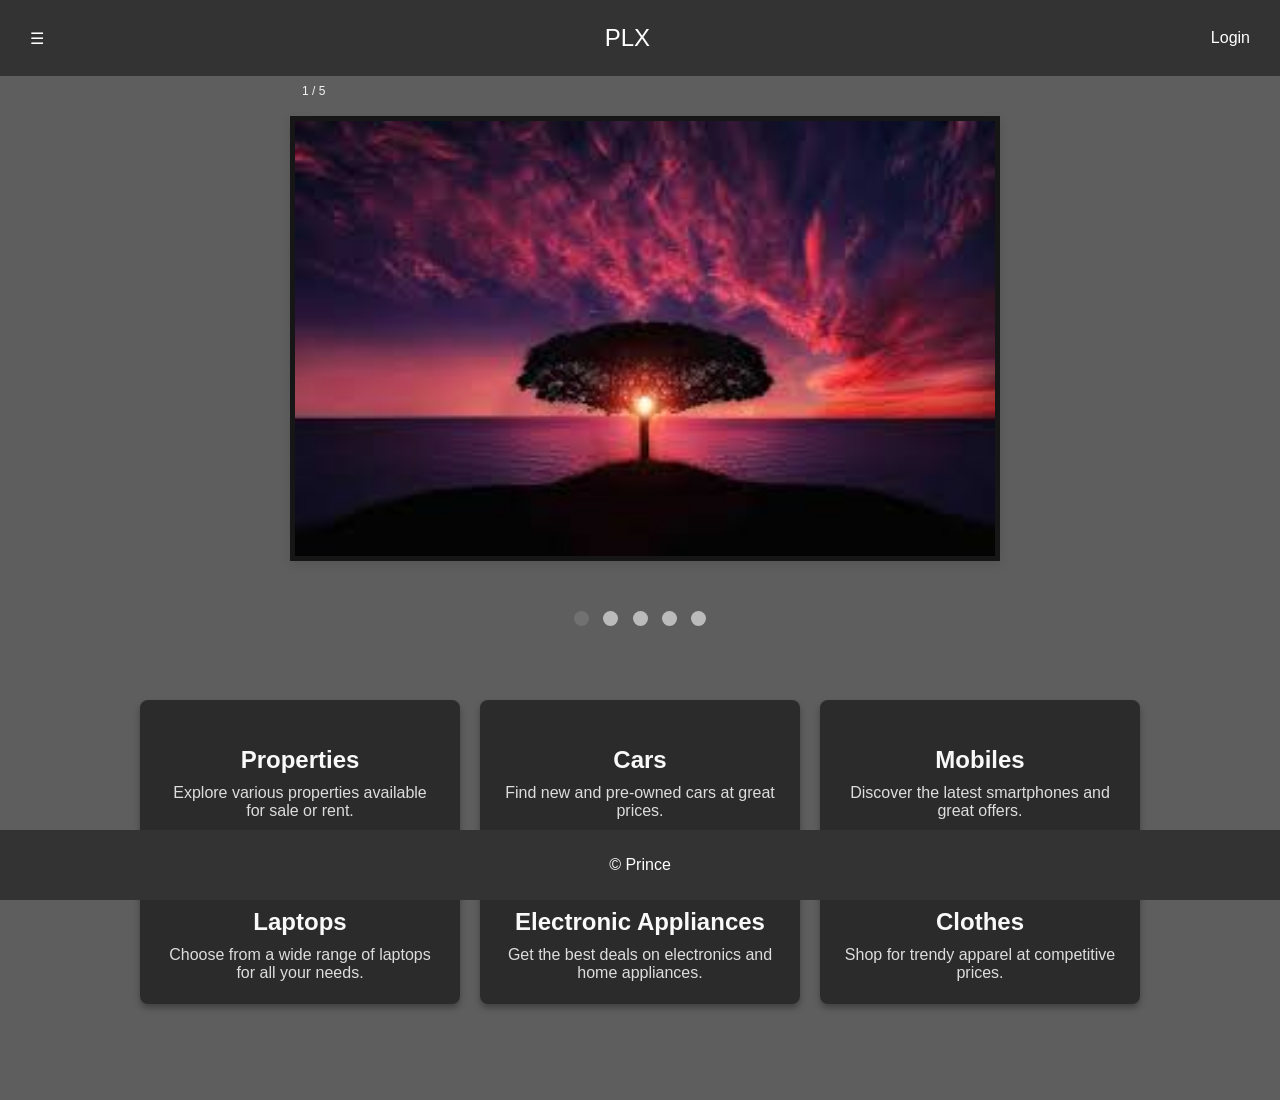
==== index.html @ 25da3fd9 "Update and rename Index.html to index.html" ====
<!DOCTYPE html>
<html lang="en">
<head>
    <!-- Gainsight PX Tag -->
    <script type="text/javascript">
        (function(n,t,a,e,co){var i="aptrinsic";n[i]=n[i]||function(){
            (n[i].q=n[i].q||[]).push(arguments)},n[i].p=e;n[i].c=co;
          var r=t.createElement("script");r.async=!0,r.src=a+"?a="+e;
          var c=t.getElementsByTagName("script")[0];c.parentNode.insertBefore(r,c)
        })(window,document,"https://web-sdk.aptrinsic.com/api/aptrinsic.js","AP-L8XOJHBUDE8T-2");
    </script>
    <!-- Gainsight PX Tag -->
    <meta charset="UTF-8">
    <meta name="viewport" content="width=device-width, initial-scale=1.0">
    <title>PLX</title>
    <link rel="stylesheet" href="style.css">
    <style>
        .slideshow-container {
            max-width: 1000px;
            position: relative;
            margin: auto;
            padding: 40px 0;
        }
        .mySlides {
            display: none;
        }
        img {
            vertical-align: middle;
            width: 100%;
            height: auto;
            border: 5px solid #171616;
            box-shadow: 0 4px 10px rgba(0, 0, 0, 0.1);
        }
        .numbertext {
            color: #f2f2f2;
            font-size: 12px;
            padding: 8px 12px;
            position: absolute;
            top: 0;
        }
        .dot {
            height: 15px;
            width: 15px;
            margin: 0 5px;
            background-color: #bbb;
            border-radius: 50%;
            display: inline-block;
            transition: background-color 0.6s ease;
        }
        .active {
            background-color: #717171;
        }
        .dot:hover {
            cursor: pointer;
            background-color: #555;
        }
        .fade {
            animation: fade 1.5s;
            width: 70%;
            height: 70%;
        }
        @keyframes fade {
            from {opacity: .4} 
            to {opacity: 1}
        }
        .slideshow-dots {
            text-align: center;
            padding: 10px 0;
        }
        body, h1, h2, h3, p, a, button {
            font-family: 'Poppins', sans-serif;
        }
        .cards-container {
            display: grid;
            grid-template-columns: repeat(3, 1fr);
            max-width: 1000px;
            margin: 40px auto;
            padding: 20px;
            gap: 20px;
        }
        .card {
            background: #2b2b2b;
            padding: 20px;
            border-radius: 8px;
            text-align: center;
            border: 2px solid transparent;
            transition: border-color 0.3s ease, box-shadow 0.3s ease;
            box-shadow: 0 4px 6px rgba(0, 0, 0, 0.3);
            position: relative;
            overflow: hidden;
        }
        .card::before {
            content: '';
            position: absolute;
            top: 0;
            left: 0;
            right: 0;
            bottom: 0;
            border-radius: 8px;
            background-image: linear-gradient(45deg, #1f4037, #99f2c8);
            z-index: -1;
            transition: transform 0.5s ease, opacity 0.5s ease;
            opacity: 0;
            transform: scale(1.1);
        }
        .card:hover::before {
            opacity: 1;
            transform: scale(1);
            transition-delay: 0.1s;
        }
        .card-title {
            font-size: 1.5em;
            margin-bottom: 10px;
            color: #f9f9f9;
        }
        .card p {
            margin: 0;
            color: #ddd;
        }
        @media screen and (max-width: 768px) {
            .cards-container {
                grid-template-columns: repeat(auto-fit, minmax(200px, 1fr));
            }
        }
    </style>
</head>
<body>
    <nav>
        <div class="menu-icon" id="menu-icon">&#9776;</div>
        <ul id="menu">
            <li><a href="index.html">Home</a></li>
            <li><a href="about.html">About</a></li>
            <li><a href="contact.html">Contact</a></li>
        </ul>
        <div><p style="color: white;font-size: 1.5rem;">PLX</p></div>
        <div class="auth-container">
            <div class="login-btn" id="login-btn">Login</div>
            <span id="user-display" class="hidden"></span>
            <div class="signout-btn hidden" id="signout-btn">Sign Out</div>
        </div>
    </nav>
    <center>
        <div class="slideshow-container">
            <div class="mySlides fade">
                <div class="numbertext">1 / 5</div>
                <img src="img1.jpeg">
            </div>
            <div class="mySlides fade">
                <div class="numbertext">2 / 5</div>
                <img src="img2.avif">
            </div>
            <div class="mySlides fade">
                <div class="numbertext">3 / 5</div>
                <img src="img3.jpeg">
            </div>
            <div class="mySlides fade">
                <div class="numbertext">4 / 5</div>
                <img src="img4.jpg">
            </div>
            <div class="mySlides fade">
                <div class="numbertext">5 / 5</div>
                <img src="img5.jpeg">
            </div>
        </div>
        <div class="slideshow-dots">
            <span class="dot"></span> 
            <span class="dot"></span> 
            <span class="dot"></span> 
            <span class="dot"></span> 
            <span class="dot"></span> 
        </div>
    </center>
    <div class="cards-container">
        <div class="card">
            <h3 class="card-title">Properties</h3>
            <p>Explore various properties available for sale or rent.</p>
        </div>
        <div class="card">
            <h3 class="card-title">Cars</h3>
            <p>Find new and pre-owned cars at great prices.</p>
        </div>
        <div class="card">
            <h3 class="card-title">Mobiles</h3>
            <p>Discover the latest smartphones and great offers.</p>
        </div>
        <div class="card">
            <h3 class="card-title">Laptops</h3>
            <p>Choose from a wide range of laptops for all your needs.</p>
        </div>
        <div class="card">
            <h3 class="card-title">Electronic Appliances</h3>
            <p>Get the best deals on electronics and home appliances.</p>
        </div>
        <div class="card">
            <h3 class="card-title">Clothes</h3>
            <p>Shop for trendy apparel at competitive prices.</p>
        </div>
    </div>
    <br><br>
    <footer>
        <p>&copy; Prince</p>
    </footer>
    <script src="script.js"></script>
    <script>
        // Slideshow functionality
        let slideIndex = 0;
        showSlides();
        function showSlides() {
            const slides = document.getElementsByClassName('mySlides');
            const dots = document.getElementsByClassName('dot');
            for (let i = 0; i < slides.length; i++) {
                slides[i].style.display = 'none';  
            }
            slideIndex++;
            if (slideIndex > slides.length) {slideIndex = 1}    
            for (let i = 0; i < dots.length; i++) {
                dots[i].className = dots[i].className.replace(' active', '');
            }
            slides[slideIndex-1].style.display = 'block';  
            dots[slideIndex-1].className += ' active';
            setTimeout(showSlides, 3000); // Change image every 3 seconds
        }

        // Check if user is logged in and display name
        document.addEventListener('DOMContentLoaded', function () {
            const userDisplay = document.getElementById('user-display');
            const loginButton = document.getElementById('login-btn');
            const signOutButton = document.getElementById('signout-btn');
            const storedUserName = window.localStorage.getItem('currentUserName');
            
            if (storedUserName && userDisplay && signOutButton) {
                loginButton.classList.add('hidden');
                userDisplay.textContent = storedUserName;
                userDisplay.classList.remove('hidden');
                signOutButton.classList.remove('hidden');
                signOutButton.addEventListener('click', function () {
                    window.localStorage.removeItem('currentUserName');
                    alert('You have been signed out');
                    userDisplay.classList.add('hidden');
                    signOutButton.classList.add('hidden');
                    loginButton.classList.remove('hidden');
                });
            }

            // Redirect to login page on Login button click
            if (loginButton) {
                loginButton.addEventListener('click', function () {
                    window.location.href = 'login.html';
                });
            }
        });
    </script>
</body>
</html>
---- style.css ----
body {
    font-family: Arial, sans-serif;
    margin: 0;
    padding: 0;
    background-color: #5e5e5e;
}

nav {
    background-color: #333;
    display: flex;
    align-items: center;
    justify-content: space-between;
    padding: 0 15px;
    position: relative;
}

.menu-icon {
    color: white;
    padding: 15px;
    cursor: pointer;
    display: block;
}

nav ul {
    list-style-type: none;
    padding: 0;
    margin: 0;
    position: absolute;
    left: -100%;
    top: 50px;
    background-color: #333;
    width: 200px;
    height: calc(100vh - 50px);
    transition: left 0.3s ease;
    flex-direction: column;
}

nav ul.show {
    left: 0;
}

nav ul li {
    margin: 0;
}

nav ul li a {
    color: white;
    text-decoration: none;
    display: block;
    padding: 15px 20px;
}

.auth-container {
    display: flex;
    align-items: center;
}

.login-btn, .signout-btn {
    color: white;
    padding: 15px;
    cursor: pointer;
    transition: background-color 0.3s ease;
}

.login-btn:hover, .signout-btn:hover {
    background-color: #555;
}

.hidden {
    display: none;
}

main {
    padding: 40px 20px;
    padding-bottom: 60px;
    box-sizing: border-box;
}

footer {
    background-color: #333;
    color: white;
    text-align: center;
    padding: 10px 0;
    position: fixed;
    width: 100%;
    bottom: 0;
}

form {
    max-width: 400px;
    margin: 0 auto 20px;
    padding: 20px;
    border: 1px solid #ccc;
    border-radius: 5px;
    box-shadow: 0 0 10px rgba(0, 0, 0, 0.1);
    background-color: #f9f9f9;
    transition: box-shadow 0.3s ease;
}

form:hover {
    box-shadow: 0 0 15px rgba(0, 0, 0, 0.2);
}

.form-container label {
    display: block;
    margin-top: 15px;
}

input, button {
    width: 100%;
    padding: 10px;
    margin-top: 10px;
    box-sizing: border-box;
    border: 1px solid #ddd;
    border-radius: 5px;
}

button {
    background-color: #333;
    color: white;
    cursor: pointer;
    transition: background-color 0.3s ease;
}

button:hover {
    background-color: #555;
}
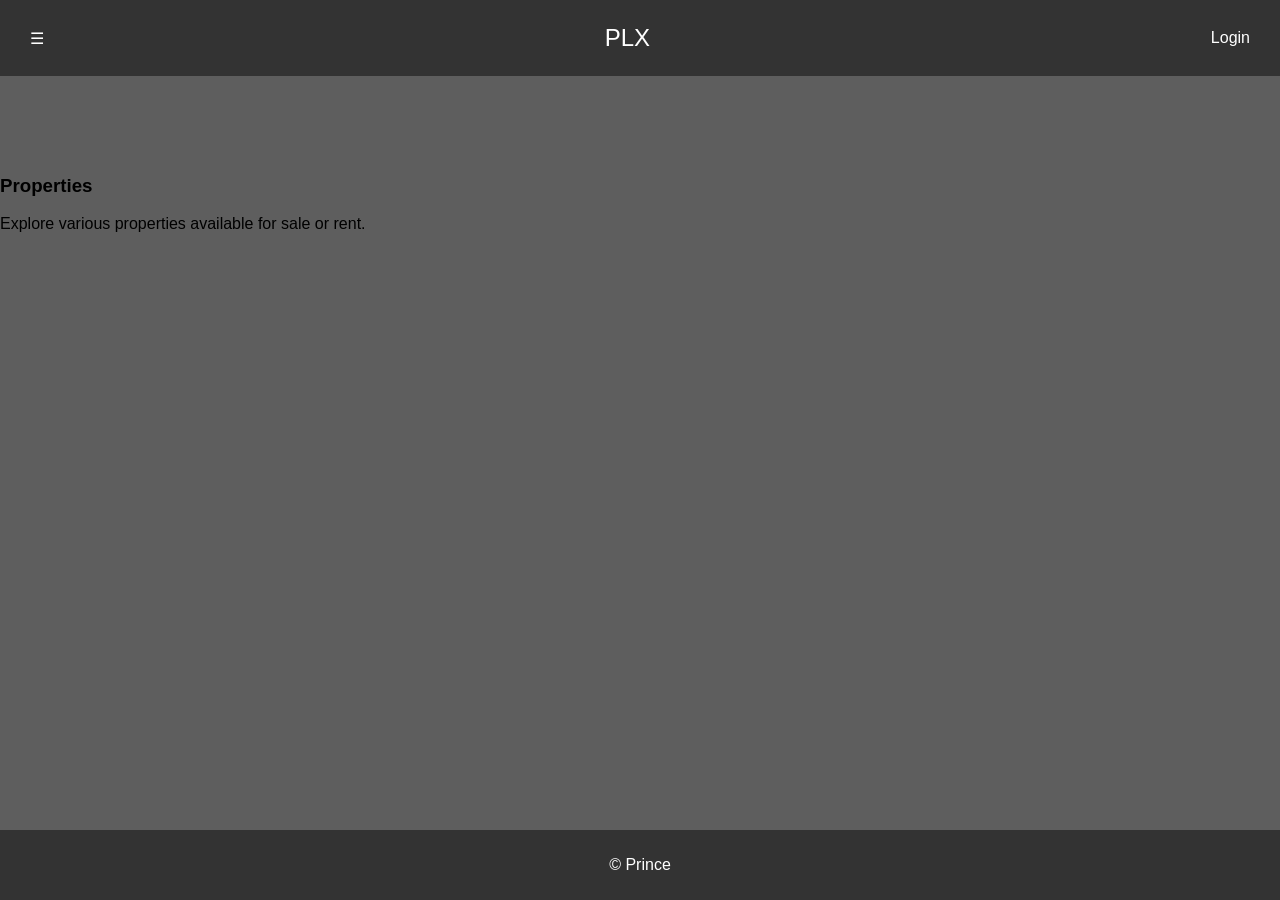
==== commit 8a11ae3d: "Update index.html" ====
--- a/index.html
+++ b/index.html
@@ -5,7 +5,7 @@
     <script type="text/javascript">
         (function(n,t,a,e,co){var i="aptrinsic";n[i]=n[i]||function(){
             (n[i].q=n[i].q||[]).push(arguments)},n[i].p=e;n[i].c=co;
-          var r=t.createElement("script");r.async=!0,r.src=a+"?a="+e;
+          var r=t.createElement("script");r.async=!0;r.src=a+"?a="+e;
           var c=t.getElementsByTagName("script")[0];c.parentNode.insertBefore(r,c)
         })(window,document,"https://web-sdk.aptrinsic.com/api/aptrinsic.js","AP-L8XOJHBUDE8T-2");
     </script>
@@ -31,97 +31,8 @@
             border: 5px solid #171616;
             box-shadow: 0 4px 10px rgba(0, 0, 0, 0.1);
         }
-        .numbertext {
-            color: #f2f2f2;
-            font-size: 12px;
-            padding: 8px 12px;
-            position: absolute;
-            top: 0;
-        }
-        .dot {
-            height: 15px;
-            width: 15px;
-            margin: 0 5px;
-            background-color: #bbb;
-            border-radius: 50%;
-            display: inline-block;
-            transition: background-color 0.6s ease;
-        }
-        .active {
-            background-color: #717171;
-        }
-        .dot:hover {
-            cursor: pointer;
-            background-color: #555;
-        }
-        .fade {
-            animation: fade 1.5s;
-            width: 70%;
-            height: 70%;
-        }
-        @keyframes fade {
-            from {opacity: .4} 
-            to {opacity: 1}
-        }
-        .slideshow-dots {
-            text-align: center;
-            padding: 10px 0;
-        }
-        body, h1, h2, h3, p, a, button {
-            font-family: 'Poppins', sans-serif;
-        }
-        .cards-container {
-            display: grid;
-            grid-template-columns: repeat(3, 1fr);
-            max-width: 1000px;
-            margin: 40px auto;
-            padding: 20px;
-            gap: 20px;
-        }
-        .card {
-            background: #2b2b2b;
-            padding: 20px;
-            border-radius: 8px;
-            text-align: center;
-            border: 2px solid transparent;
-            transition: border-color 0.3s ease, box-shadow 0.3s ease;
-            box-shadow: 0 4px 6px rgba(0, 0, 0, 0.3);
-            position: relative;
-            overflow: hidden;
-        }
-        .card::before {
-            content: '';
-            position: absolute;
-            top: 0;
-            left: 0;
-            right: 0;
-            bottom: 0;
-            border-radius: 8px;
-            background-image: linear-gradient(45deg, #1f4037, #99f2c8);
-            z-index: -1;
-            transition: transform 0.5s ease, opacity 0.5s ease;
-            opacity: 0;
-            transform: scale(1.1);
-        }
-        .card:hover::before {
-            opacity: 1;
-            transform: scale(1);
-            transition-delay: 0.1s;
-        }
-        .card-title {
-            font-size: 1.5em;
-            margin-bottom: 10px;
-            color: #f9f9f9;
-        }
-        .card p {
-            margin: 0;
-            color: #ddd;
-        }
-        @media screen and (max-width: 768px) {
-            .cards-container {
-                grid-template-columns: repeat(auto-fit, minmax(200px, 1fr));
-            }
-        }
+        /* Style Definitions */
+        /* ... other CSS definitions ... */
     </style>
 </head>
 <body>
@@ -141,26 +52,7 @@
     </nav>
     <center>
         <div class="slideshow-container">
-            <div class="mySlides fade">
-                <div class="numbertext">1 / 5</div>
-                <img src="img1.jpeg">
-            </div>
-            <div class="mySlides fade">
-                <div class="numbertext">2 / 5</div>
-                <img src="img2.avif">
-            </div>
-            <div class="mySlides fade">
-                <div class="numbertext">3 / 5</div>
-                <img src="img3.jpeg">
-            </div>
-            <div class="mySlides fade">
-                <div class="numbertext">4 / 5</div>
-                <img src="img4.jpg">
-            </div>
-            <div class="mySlides fade">
-                <div class="numbertext">5 / 5</div>
-                <img src="img5.jpeg">
-            </div>
+            <!-- Slideshow Items (images) -->
         </div>
         <div class="slideshow-dots">
             <span class="dot"></span> 
@@ -175,26 +67,7 @@
             <h3 class="card-title">Properties</h3>
             <p>Explore various properties available for sale or rent.</p>
         </div>
-        <div class="card">
-            <h3 class="card-title">Cars</h3>
-            <p>Find new and pre-owned cars at great prices.</p>
-        </div>
-        <div class="card">
-            <h3 class="card-title">Mobiles</h3>
-            <p>Discover the latest smartphones and great offers.</p>
-        </div>
-        <div class="card">
-            <h3 class="card-title">Laptops</h3>
-            <p>Choose from a wide range of laptops for all your needs.</p>
-        </div>
-        <div class="card">
-            <h3 class="card-title">Electronic Appliances</h3>
-            <p>Get the best deals on electronics and home appliances.</p>
-        </div>
-        <div class="card">
-            <h3 class="card-title">Clothes</h3>
-            <p>Shop for trendy apparel at competitive prices.</p>
-        </div>
+        <!-- Other Cards -->
     </div>
     <br><br>
     <footer>
@@ -202,40 +75,49 @@
     </footer>
     <script src="script.js"></script>
     <script>
-        // Slideshow functionality
-        let slideIndex = 0;
-        showSlides();
-        function showSlides() {
-            const slides = document.getElementsByClassName('mySlides');
-            const dots = document.getElementsByClassName('dot');
-            for (let i = 0; i < slides.length; i++) {
-                slides[i].style.display = 'none';  
-            }
-            slideIndex++;
-            if (slideIndex > slides.length) {slideIndex = 1}    
-            for (let i = 0; i < dots.length; i++) {
-                dots[i].className = dots[i].className.replace(' active', '');
-            }
-            slides[slideIndex-1].style.display = 'block';  
-            dots[slideIndex-1].className += ' active';
-            setTimeout(showSlides, 3000); // Change image every 3 seconds
-        }
-
         // Check if user is logged in and display name
         document.addEventListener('DOMContentLoaded', function () {
             const userDisplay = document.getElementById('user-display');
             const loginButton = document.getElementById('login-btn');
             const signOutButton = document.getElementById('signout-btn');
             const storedUserName = window.localStorage.getItem('currentUserName');
+            const storedUserId = window.localStorage.getItem('currentUserId');
+            const storedEmail = window.localStorage.getItem('currentUserEmail');
             
             if (storedUserName && userDisplay && signOutButton) {
+                // Display logged in user's name
                 loginButton.classList.add('hidden');
                 userDisplay.textContent = storedUserName;
                 userDisplay.classList.remove('hidden');
                 signOutButton.classList.remove('hidden');
+
+                // Identify user for Gainsight PX
+                if (typeof aptrinsic === 'function') {
+                    aptrinsic("identify",
+                    {
+                        "id": storedUserId,
+                        "email": storedEmail,
+                        "firstName": storedUserName.split(' ')[0],
+                        "lastName": storedUserName.split(' ')[1] || '',
+                        "signUpDate": Date.now(), // Current Unix time in ms
+                        "plan": "gold",
+                        "price": 95.5,
+                        "userHash": "" // Optional transient for HMAC identification
+                    },
+                    {
+                        "id": storedUserId,
+                        "name": storedUserName
+                    });
+                } else {
+                    console.error('Aptrinsic SDK not loaded.');
+                }
+
+                // Sign-out functionality
                 signOutButton.addEventListener('click', function () {
                     window.localStorage.removeItem('currentUserName');
-                    alert('You have been signed out');
+                    window.localStorage.removeItem('currentUserId');
+                    window.localStorage.removeItem('currentUserEmail');
+                    alert('You have been signed out.');
                     userDisplay.classList.add('hidden');
                     signOutButton.classList.add('hidden');
                     loginButton.classList.remove('hidden');
